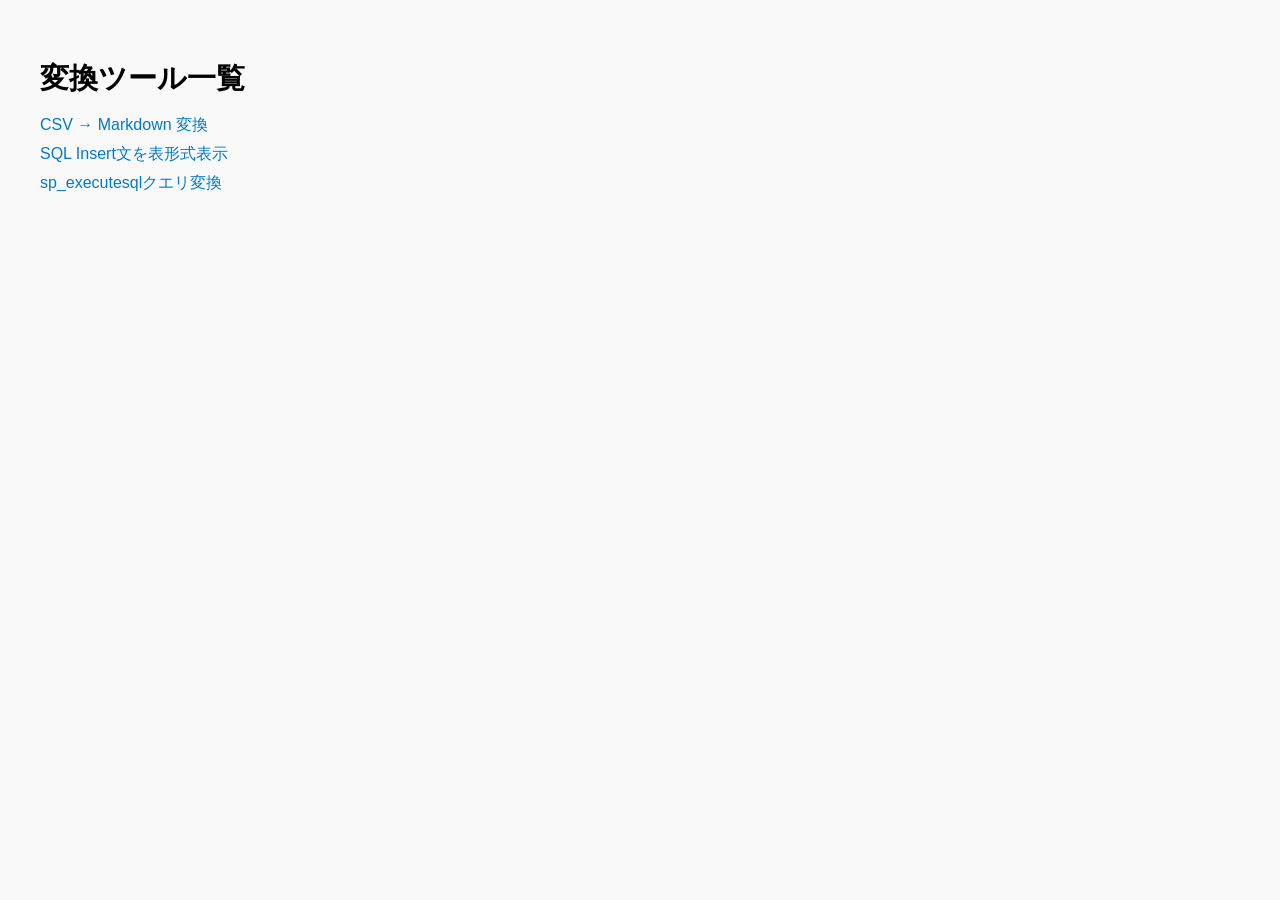
==== index.html @ 34b57dda "sp_executesql expand" ====
<!DOCTYPE html>
<html lang="ja">
<head>
  <meta charset="UTF-8">
  <meta name="viewport" content="width=device-width, initial-scale=1">
  <title>変換ツール一覧</title>
  <style>
    body {
      font-family: sans-serif;
      padding: 2rem;
      background-color: #f9f9f9;
    }
    h1 {
      font-size: 1.8rem;
      margin-bottom: 1rem;
    }
    ul {
      list-style: none;
      padding: 0;
    }
    li {
      margin: 0.5rem 0;
    }
    a {
      text-decoration: none;
      color: #007acc;
    }
    a:hover {
      text-decoration: underline;
    }
  </style>
</head>
<body>
  <h1>変換ツール一覧</h1>
  <ul>
    <li><a href="csvtomarkdown.html">CSV → Markdown 変換</a></li>
    <li><a href="sqlinsert-table.html">SQL Insert文を表形式表示</a></li>
    <li><a href="sp_executesql_expand.html">sp_executesqlクエリ変換</a></li>
  </ul>
</body>
</html>
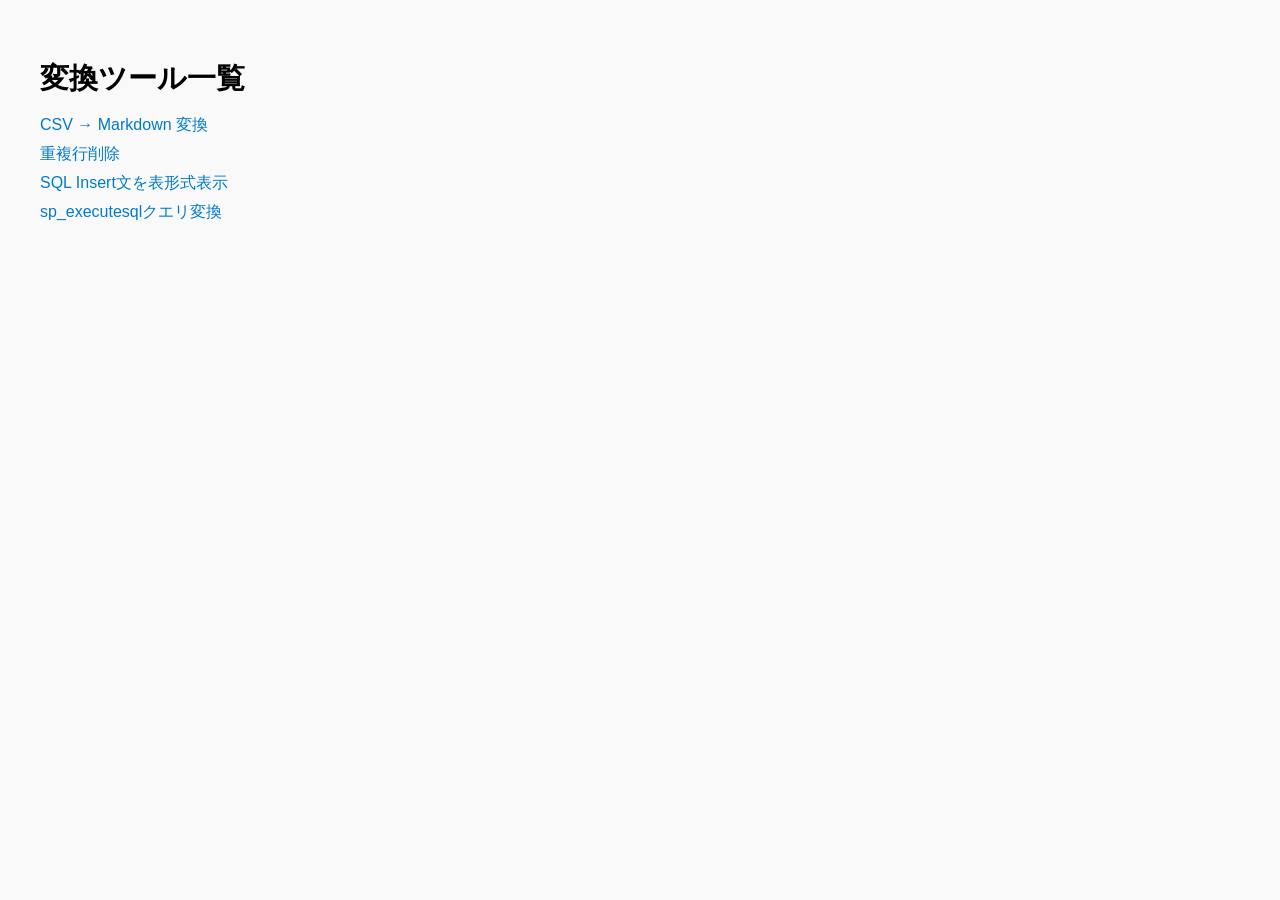
==== commit 3dfb97f7: "remove-duplicate-lines" ====
--- a/index.html
+++ b/index.html
@@ -34,6 +34,7 @@
   <h1>変換ツール一覧</h1>
   <ul>
     <li><a href="csvtomarkdown.html">CSV → Markdown 変換</a></li>
+    <li><a href="remove-duplicate-lines.html">重複行削除</a></li>
     <li><a href="sqlinsert-table.html">SQL Insert文を表形式表示</a></li>
     <li><a href="sp_executesql_expand.html">sp_executesqlクエリ変換</a></li>
   </ul>
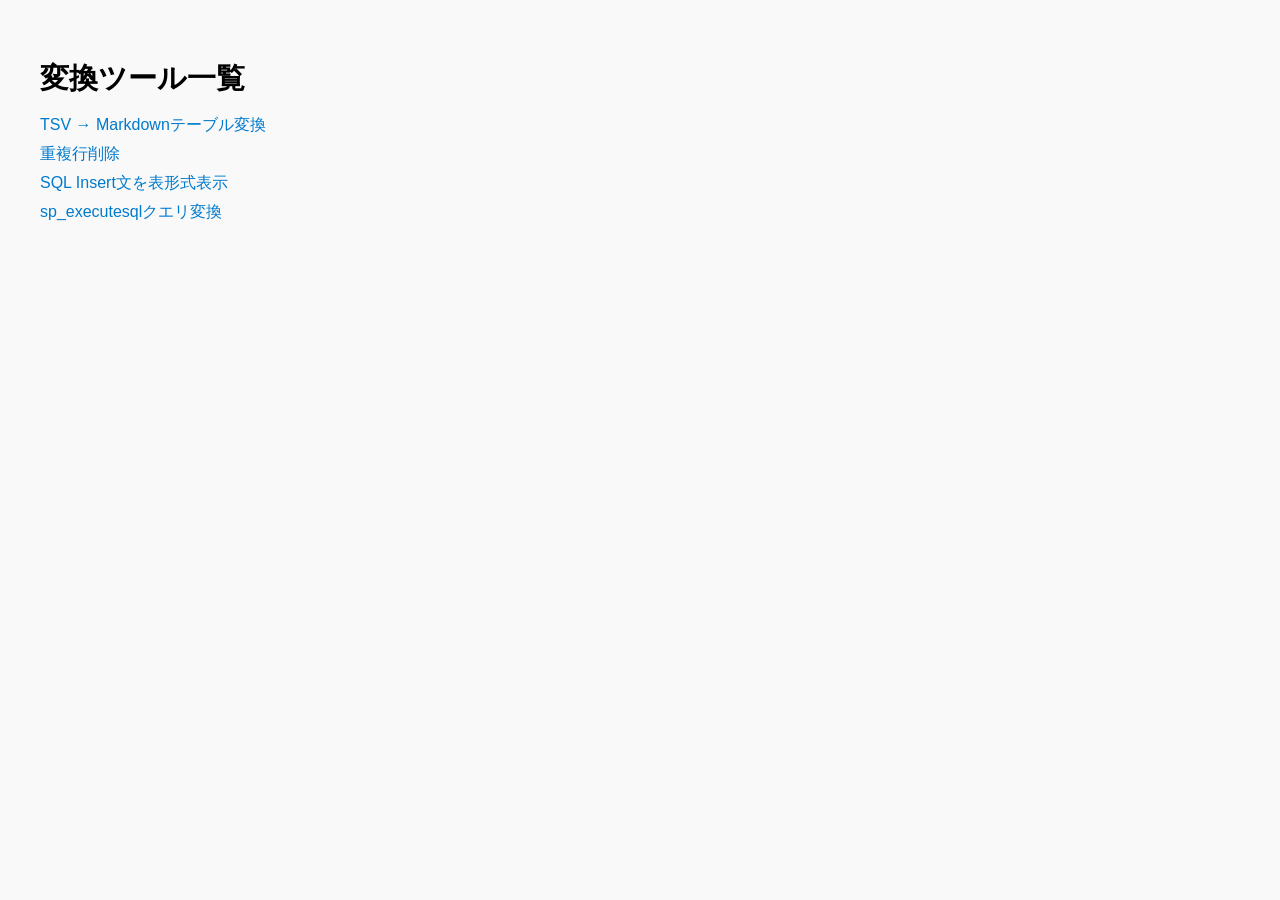
==== commit fccce752: "rename" ====
--- a/index.html
+++ b/index.html
@@ -33,7 +33,7 @@
 <body>
   <h1>変換ツール一覧</h1>
   <ul>
-    <li><a href="csvtomarkdown.html">CSV → Markdown 変換</a></li>
+    <li><a href="tsvtomarkdown.html">TSV → Markdownテーブル変換</a></li>
     <li><a href="remove-duplicate-lines.html">重複行削除</a></li>
     <li><a href="sqlinsert-table.html">SQL Insert文を表形式表示</a></li>
     <li><a href="sp_executesql_expand.html">sp_executesqlクエリ変換</a></li>
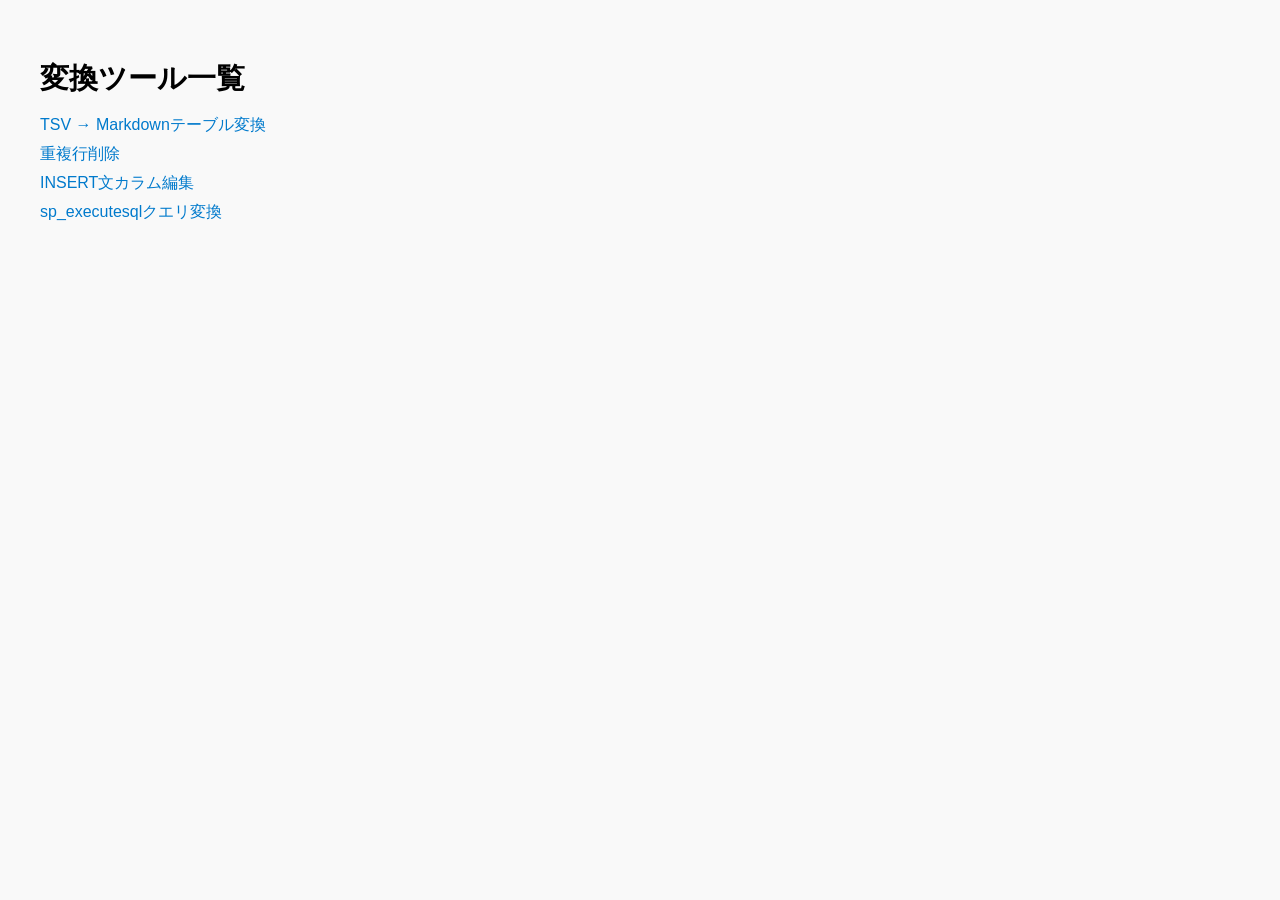
==== commit 05b1d955: "insert sql column editor" ====
--- a/index.html
+++ b/index.html
@@ -35,7 +35,7 @@
   <ul>
     <li><a href="tsvtomarkdown.html">TSV → Markdownテーブル変換</a></li>
     <li><a href="remove-duplicate-lines.html">重複行削除</a></li>
-    <li><a href="sqlinsert-table.html">SQL Insert文を表形式表示</a></li>
+    <li><a href="insert-column-editor.html">INSERT文カラム編集</a></li>
     <li><a href="sp_executesql_expand.html">sp_executesqlクエリ変換</a></li>
   </ul>
 </body>
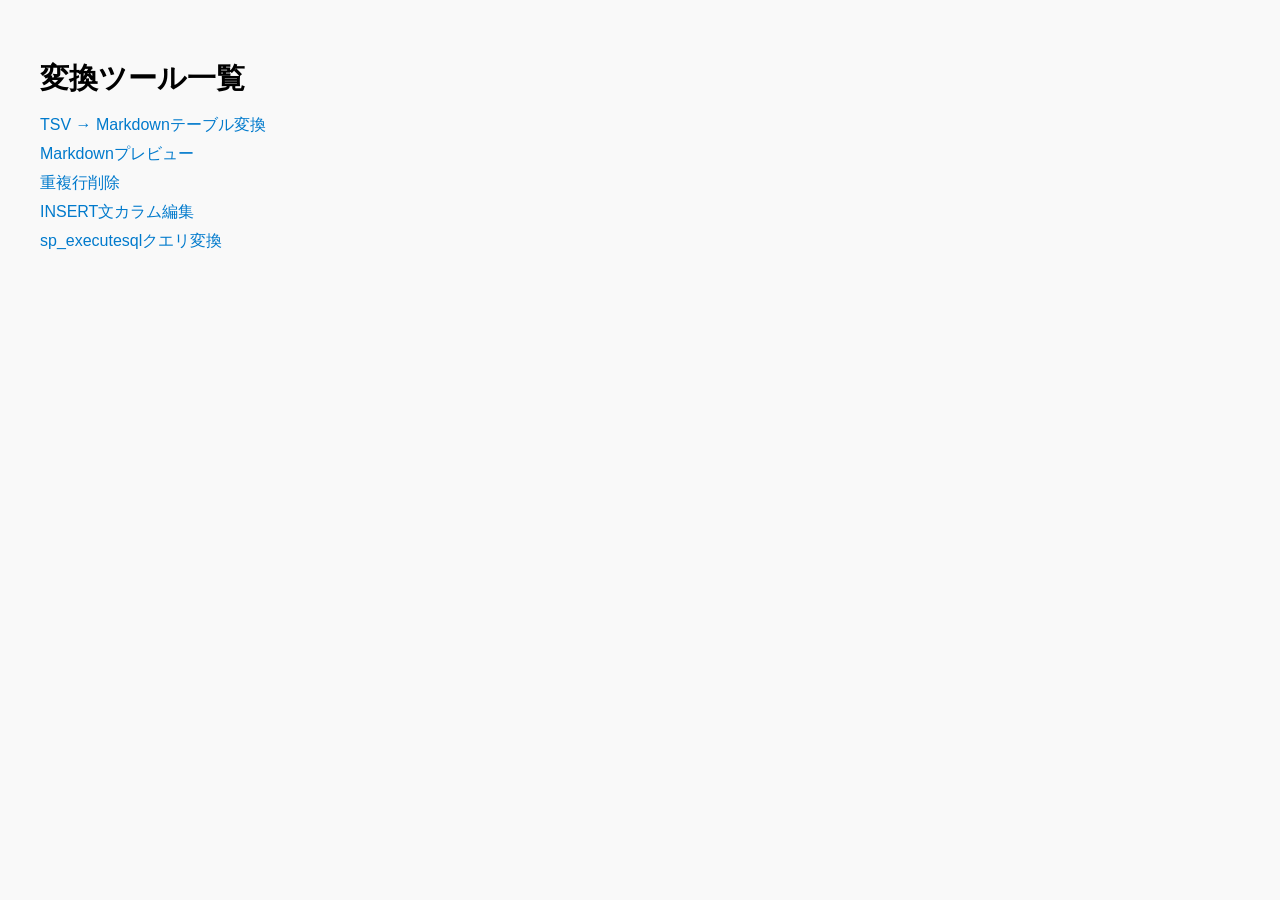
==== commit a1cdb58f: "add markdown-preview" ====
--- a/index.html
+++ b/index.html
@@ -3,7 +3,7 @@
 <head>
   <meta charset="UTF-8">
   <meta name="viewport" content="width=device-width, initial-scale=1">
-  <title>変換ツール一覧</title>
+  <title>ツール一覧</title>
   <style>
     body {
       font-family: sans-serif;
@@ -34,6 +34,7 @@
   <h1>変換ツール一覧</h1>
   <ul>
     <li><a href="tsvtomarkdown.html">TSV → Markdownテーブル変換</a></li>
+    <li><a href="markdown-preview.html">Markdownプレビュー</a></li>
     <li><a href="remove-duplicate-lines.html">重複行削除</a></li>
     <li><a href="insert-column-editor.html">INSERT文カラム編集</a></li>
     <li><a href="sp_executesql_expand.html">sp_executesqlクエリ変換</a></li>
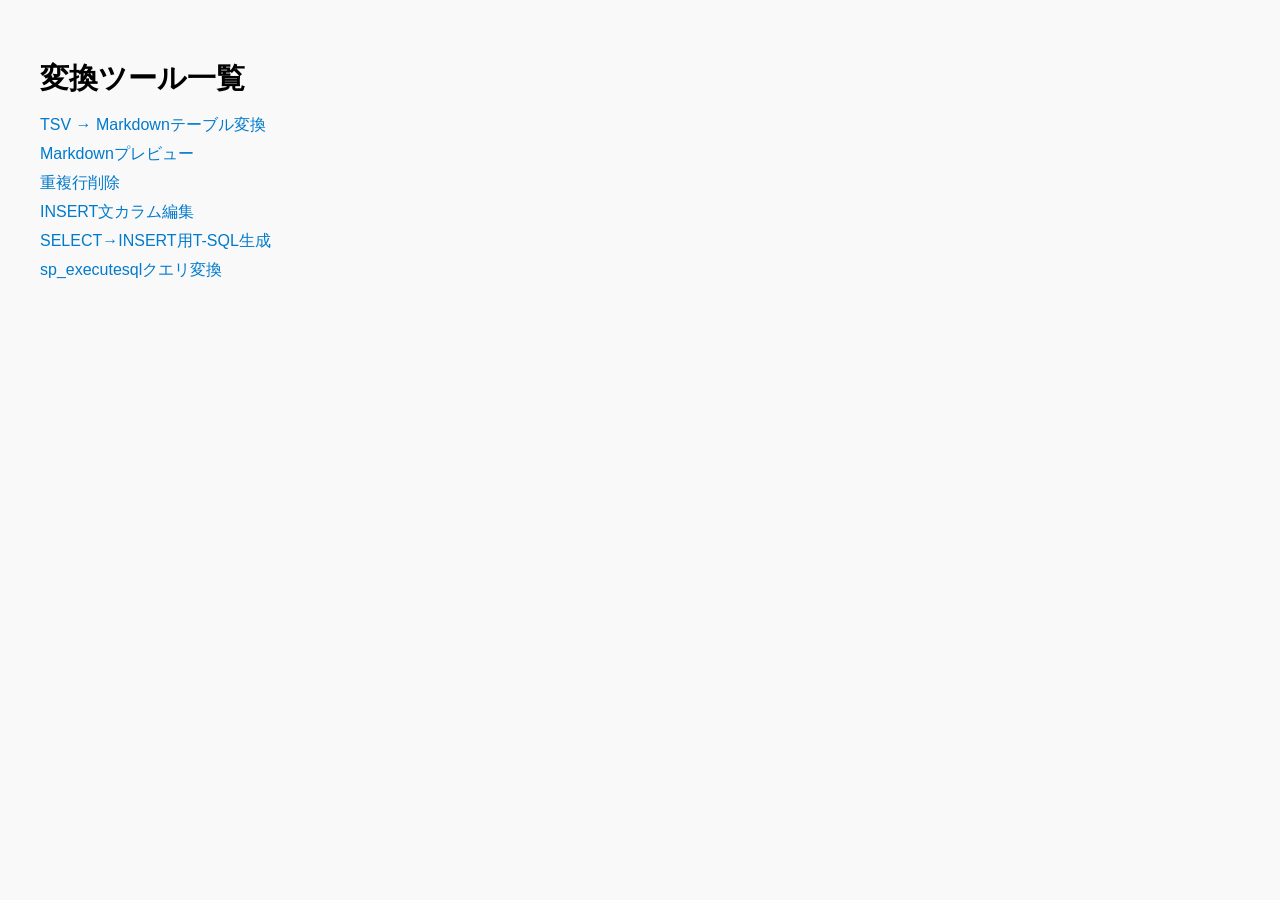
==== commit 0b317c2a: "add select to insert t-sql generator" ====
--- a/index.html
+++ b/index.html
@@ -35,9 +35,10 @@
   <ul>
     <li><a href="tsvtomarkdown.html">TSV → Markdownテーブル変換</a></li>
     <li><a href="markdown-preview.html">Markdownプレビュー</a></li>
-    <li><a href="remove-duplicate-lines.html">重複行削除</a></li>
-    <li><a href="insert-column-editor.html">INSERT文カラム編集</a></li>
-    <li><a href="sp_executesql_expand.html">sp_executesqlクエリ変換</a></li>
-  </ul>
-</body>
-</html>
+    <li><a href="remove-duplicate-lines.html">重複行削除</a></li>
+    <li><a href="insert-column-editor.html">INSERT文カラム編集</a></li>
+    <li><a href="select-to-insert-tsql.html">SELECT→INSERT用T-SQL生成</a></li>
+    <li><a href="sp_executesql_expand.html">sp_executesqlクエリ変換</a></li>
+  </ul>
+</body>
+</html>
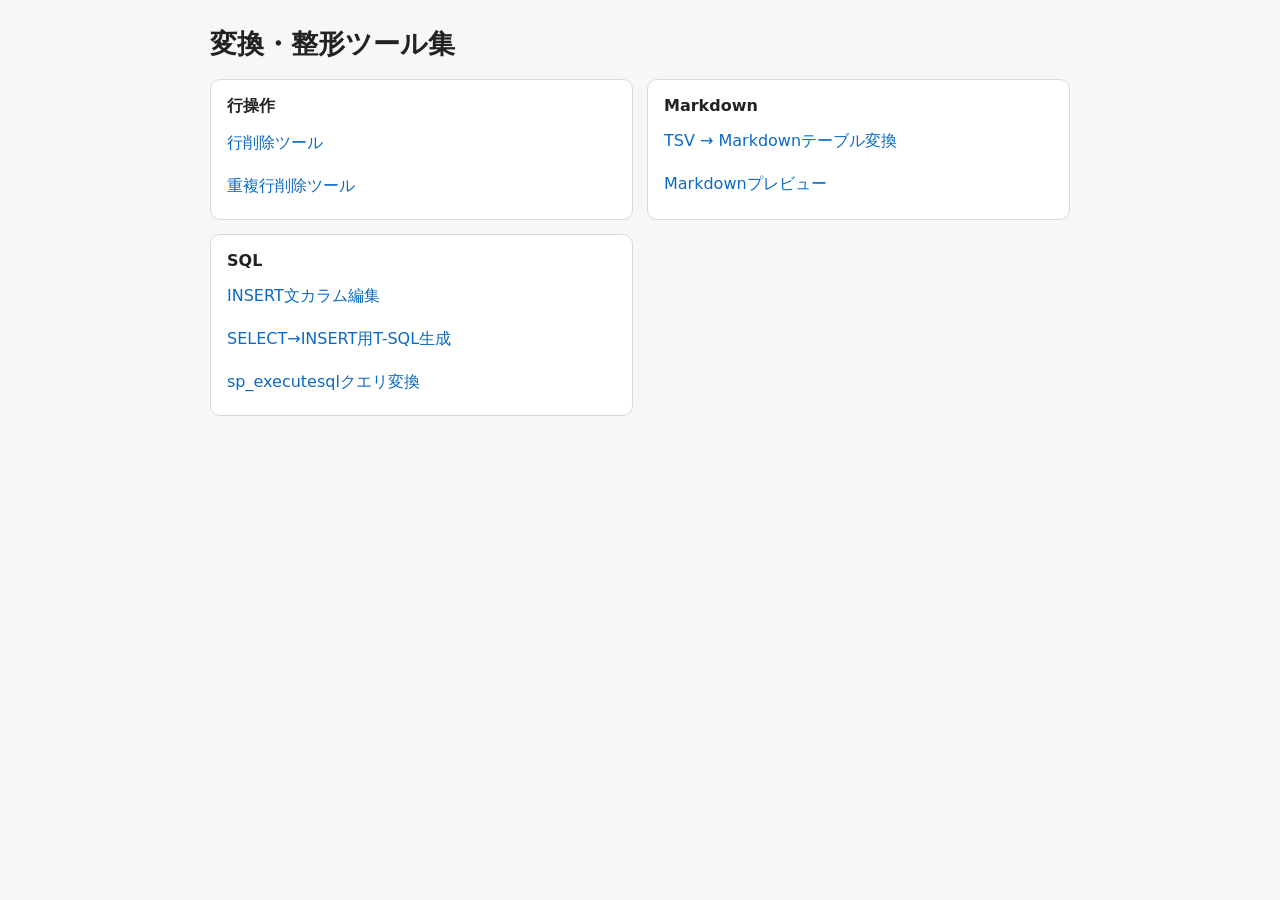
==== commit cf90d81e: "add remove-lines-by-text" ====
--- a/index.html
+++ b/index.html
@@ -1,44 +1,115 @@
-<!DOCTYPE html>
-<html lang="ja">
-<head>
-  <meta charset="UTF-8">
-  <meta name="viewport" content="width=device-width, initial-scale=1">
-  <title>ツール一覧</title>
-  <style>
-    body {
-      font-family: sans-serif;
-      padding: 2rem;
-      background-color: #f9f9f9;
-    }
-    h1 {
-      font-size: 1.8rem;
-      margin-bottom: 1rem;
-    }
-    ul {
-      list-style: none;
-      padding: 0;
-    }
-    li {
-      margin: 0.5rem 0;
-    }
-    a {
-      text-decoration: none;
-      color: #007acc;
-    }
-    a:hover {
-      text-decoration: underline;
-    }
-  </style>
-</head>
-<body>
-  <h1>変換ツール一覧</h1>
-  <ul>
-    <li><a href="tsvtomarkdown.html">TSV → Markdownテーブル変換</a></li>
-    <li><a href="markdown-preview.html">Markdownプレビュー</a></li>
-    <li><a href="remove-duplicate-lines.html">重複行削除</a></li>
-    <li><a href="insert-column-editor.html">INSERT文カラム編集</a></li>
-    <li><a href="select-to-insert-tsql.html">SELECT→INSERT用T-SQL生成</a></li>
-    <li><a href="sp_executesql_expand.html">sp_executesqlクエリ変換</a></li>
-  </ul>
+<!doctype html>
+<html lang="ja">
+<head>
+  <meta charset="utf-8" />
+  <meta name="viewport" content="width=device-width, initial-scale=1" />
+  <title>変換・整形ツール集</title>
+  <style>
+    :root{
+      --bg:#f7f7f7;
+      --surface:#ffffff;
+      --border:#d9d9d9;
+      --text:#222;
+      --muted:#666;
+      --accent:#0b69c7;
+      --radius:10px;
+    }
+    *{box-sizing:border-box}
+    body{
+      margin:0;
+      font-family:system-ui,-apple-system,Segoe UI,Roboto,Helvetica,Arial,sans-serif;
+      color:var(--text);
+      background:var(--bg);
+    }
+    .page{
+      max-width:900px;
+      margin:0 auto;
+      padding:28px 20px 36px;
+    }
+    h1{
+      margin:0 0 18px;
+      font-size:1.7rem;
+      line-height:1.2;
+    }
+    .grid{
+      display:grid;
+      gap:14px;
+    }
+    @media(min-width:860px){
+      .grid{grid-template-columns:repeat(2, minmax(0, 1fr))}
+    }
+    .card{
+      background:var(--surface);
+      border:1px solid var(--border);
+      border-radius:var(--radius);
+      padding:16px;
+    }
+    .card h2{
+      margin:0 0 10px;
+      font-size:1rem;
+    }
+    ul{
+      list-style:none;
+      padding:0;
+      margin:0;
+      display:grid;
+      gap:10px;
+    }
+    a{
+      display:block;
+      text-decoration:none;
+      color:var(--accent);
+      padding:6px 0;
+    }
+    a:hover{
+      text-decoration:underline;
+    }
+  </style>
+</head>
+<body>
+  <main class="page">
+    <h1>変換・整形ツール集</h1>
+
+    <div class="grid">
+      <section class="card">
+        <h2>行操作</h2>
+        <ul>
+          <li>
+            <a href="remove-lines-by-text.html">行削除ツール</a>
+          </li>
+          <li>
+            <a href="remove-duplicate-lines.html">重複行削除ツール</a>
+          </li>
+        </ul>
+      </section>
+
+      <section class="card">
+        <h2>Markdown</h2>
+        <ul>
+          <li>
+            <a href="tsvtomarkdown.html">TSV → Markdownテーブル変換</a>
+          </li>
+          <li>
+            <a href="markdown-preview.html">Markdownプレビュー</a>
+          </li>
+        </ul>
+      </section>
+
+      <section class="card">
+        <h2>SQL</h2>
+        <ul>
+          <li>
+            <a href="insert-column-editor.html">INSERT文カラム編集</a>
+          </li>
+          <li>
+            <a href="select-to-insert-tsql.html">SELECT→INSERT用T-SQL生成</a>
+          </li>
+          <li>
+            <a href="sp_executesql_expand.html">sp_executesqlクエリ変換</a>
+          </li>
+        </ul>
+      </section>
+    </div>
+  </main>
 </body>
 </html>
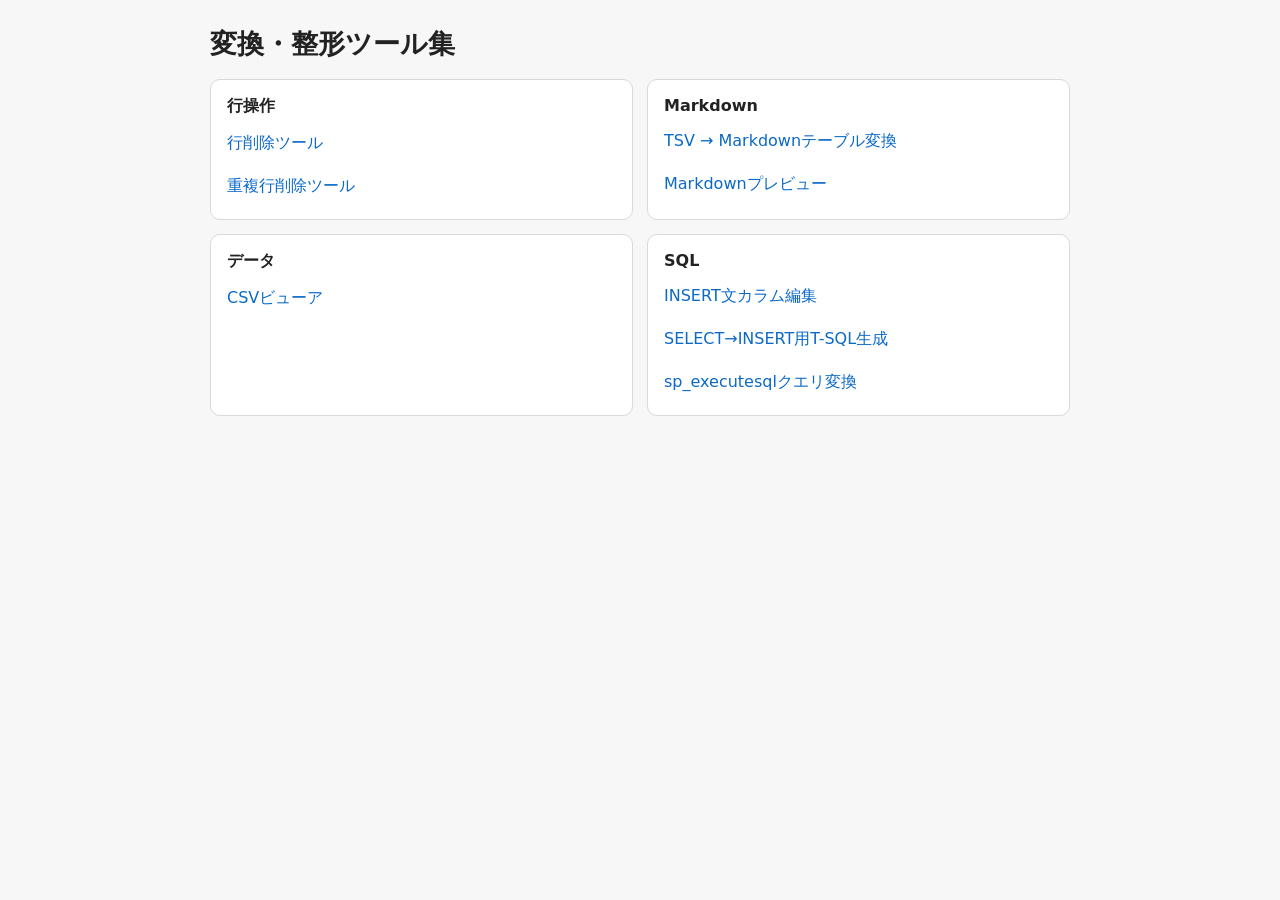
==== commit f773f1e9: "add csv viewer" ====
--- a/index.html
+++ b/index.html
@@ -3,7 +3,7 @@
 <head>
   <meta charset="utf-8" />
   <meta name="viewport" content="width=device-width, initial-scale=1" />
-  <title>変換・整形ツール集</title>
+  <title>便利ツール集</title>
   <style>
     :root{
       --bg:#f7f7f7;
@@ -96,6 +96,15 @@
       </section>
 
       <section class="card">
+        <h2>データ</h2>
+        <ul>
+          <li>
+            <a href="csv-viewer.html">CSVビューア</a>
+          </li>
+        </ul>
+      </section>
+
+      <section class="card">
         <h2>SQL</h2>
         <ul>
           <li>
